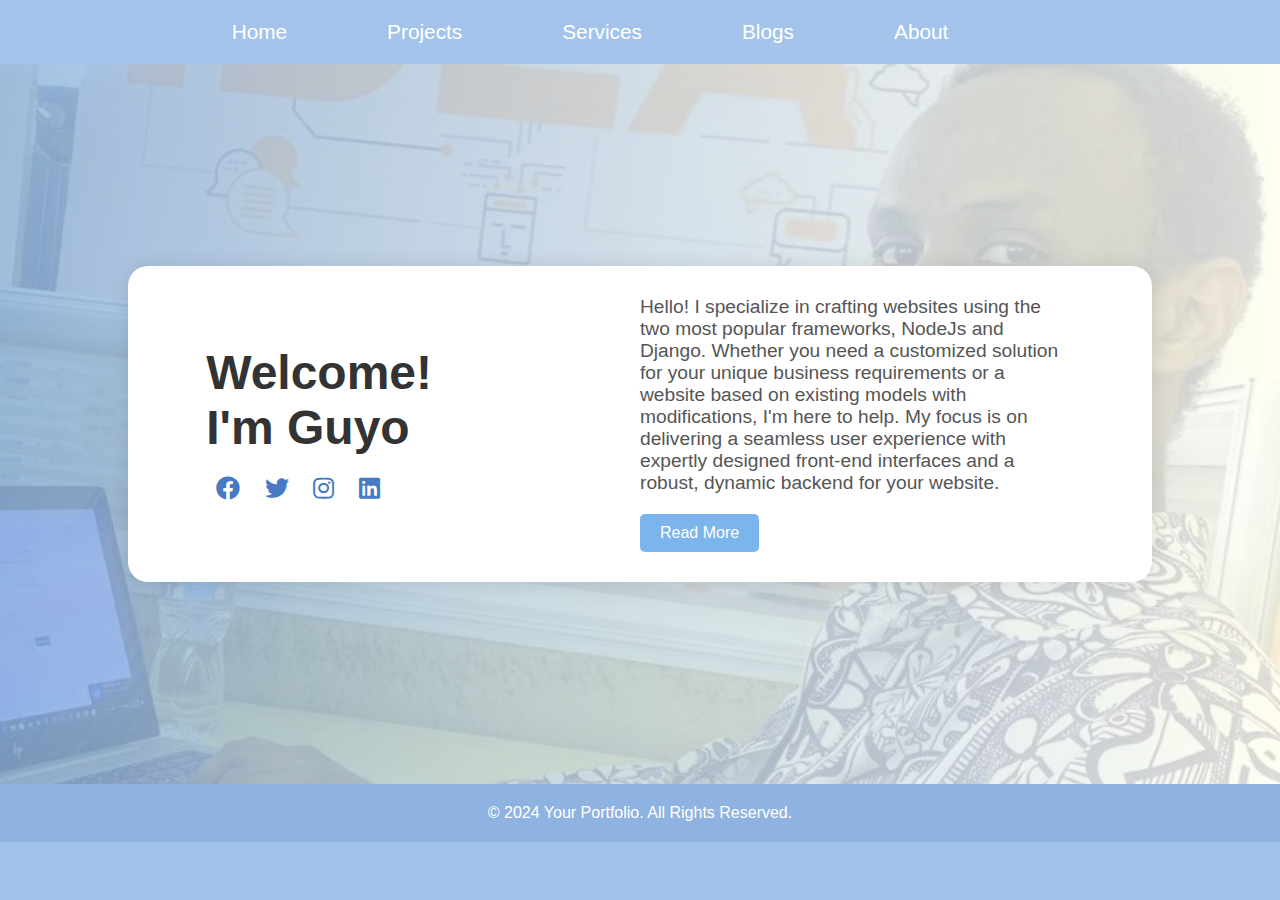
==== index.html @ 95947584 "first commit" ====
<!DOCTYPE html>
<html lang="en">
<head>
    <meta charset="UTF-8">
    <meta name="viewport" content="width=device-width, initial-scale=1.0">
    <title>Home</title>
    <link rel="stylesheet" href="index.css">
    <link rel="stylesheet" href="https://cdnjs.cloudflare.com/ajax/libs/font-awesome/5.15.4/css/all.min.css">
</head>
<body>
    <header>
        <nav>
            <ul class="nav-links">
                <li><a href="index.html">Home</a></li>
                <li><a href="projects.html">Projects</a></li>
                <li><a href="services.html">Services</a></li>
                <li><a href="blogs.html">Blogs</a></li>
                <li><a href="about.html">About</a></li>
            </ul>
        </nav>
    </header>

    <section class="hero-section">
        <div class="hero-content">
            <div class="hero-text">
                <h1>Welcome! <br>I'm Guyo</h1>
                <div class="social-icons">
                    <ul>
                        <li><a href="#"><i class="fab fa-facebook"></i></a></li>
                        <li><a href="#"><i class="fab fa-twitter"></i></a></li>
                        <li><a href="#"><i class="fab fa-instagram"></i></a></li>
                        <li><a href="#"><i class="fab fa-linkedin"></i></a></li>
                    </ul>
                </div>
            </div>
            <div class="description">
                <p>Hello! I specialize in crafting websites using the two most popular frameworks, NodeJs and Django. Whether you need a customized solution for your unique business requirements or a website based on existing models with modifications, I'm here to help. My focus is on delivering a seamless user experience with expertly designed front-end interfaces and a robust, dynamic backend for your website.</p>
                <a href="about.html" class="btn">Read More</a>
            </div>
        </div>
    </section>

    <footer>
        <p>&copy; 2024 Your Portfolio. All Rights Reserved.</p>
    </footer>
</body>
</html>
---- index.css ----
/* Reset CSS */
* {
    margin: 0;
    padding: 0;
    box-sizing: border-box;
}

body {
    font-family: Arial, sans-serif;
    background-color: #a0c1e9; /* Lighter primary color */
}

header {
    background-color: #a3c3eb; /* Lighter primary color */
    padding: 20px;
    text-align: center; /* Center the navigation bar */
}

.nav-links {
    list-style: none;
    display: flex;
    justify-content: center;
    align-items: center;
    padding: 0;
}

.nav-links li {
    margin-right: 100px;
}

.nav-links li a {
    text-decoration: none;
    color: #fff;
    font-weight: 100;
    font-size: 1.3rem; /* Larger font size */
    transition: color 0.3s ease;
}

.nav-links li a:hover {
    color: #d4e6fd; /* Hover color */
}

.hero-section {
    display: flex;
    justify-content: center;
    align-items: center;
    height: 80vh;
    background: linear-gradient(to right, rgba(143, 179, 224, 0.8), rgba(255, 255, 255, 0.8)), url('Images/port-image.jpg') center/cover no-repeat;
    padding: 50px 0;
}

.hero-content {
    display: flex;
    justify-content: center;
    align-items: center;
    width: 80%;
    max-width: 1200px;
    background-color: rgba(255, 255, 255, 1); /* Adjust the opacity (0.3 in this case) */
    padding: 30px;
    border-radius: 20px;
    box-shadow: 0px 0px 20px rgba(0, 0, 0, 0.1);
}


.hero-text {
    width: 45%;
    text-align: left;
}

.hero-text h1 {
    font-size: 3rem;
    color: #333;
    margin-bottom: 10px;
}

.social-icons {
    margin-top: 20px;
}

.social-icons ul {
    list-style: none;
}

.social-icons ul li {
    display: inline-block;
    margin: 0 10px;
}

.social-icons ul li a {
    color: #4779c4; /* Darker primary color */
    font-size: 1.5rem;
    transition: color 0.3s ease;
}

.social-icons ul li a:hover {
    color: #7cb5ec;
}

.description {
    width: 45%;
    text-align: left;
}

.description p {
    font-size: 1.2rem;
    color: #555;
    margin-bottom: 20px;
}

.btn {
    display: inline-block;
    padding: 10px 20px;
    background-color: #7cb5ec; /* Button color */
    color: #fff;
    text-decoration: none;
    border-radius: 5px;
    transition: background-color 0.3s ease;
}

.btn:hover {
    background-color: #4779c4; /* Hover color */
}

footer {
    text-align: center;
    padding: 20px;
    background-color: #8fb3e0; /* Lighter primary color */
    color: #fff;
}
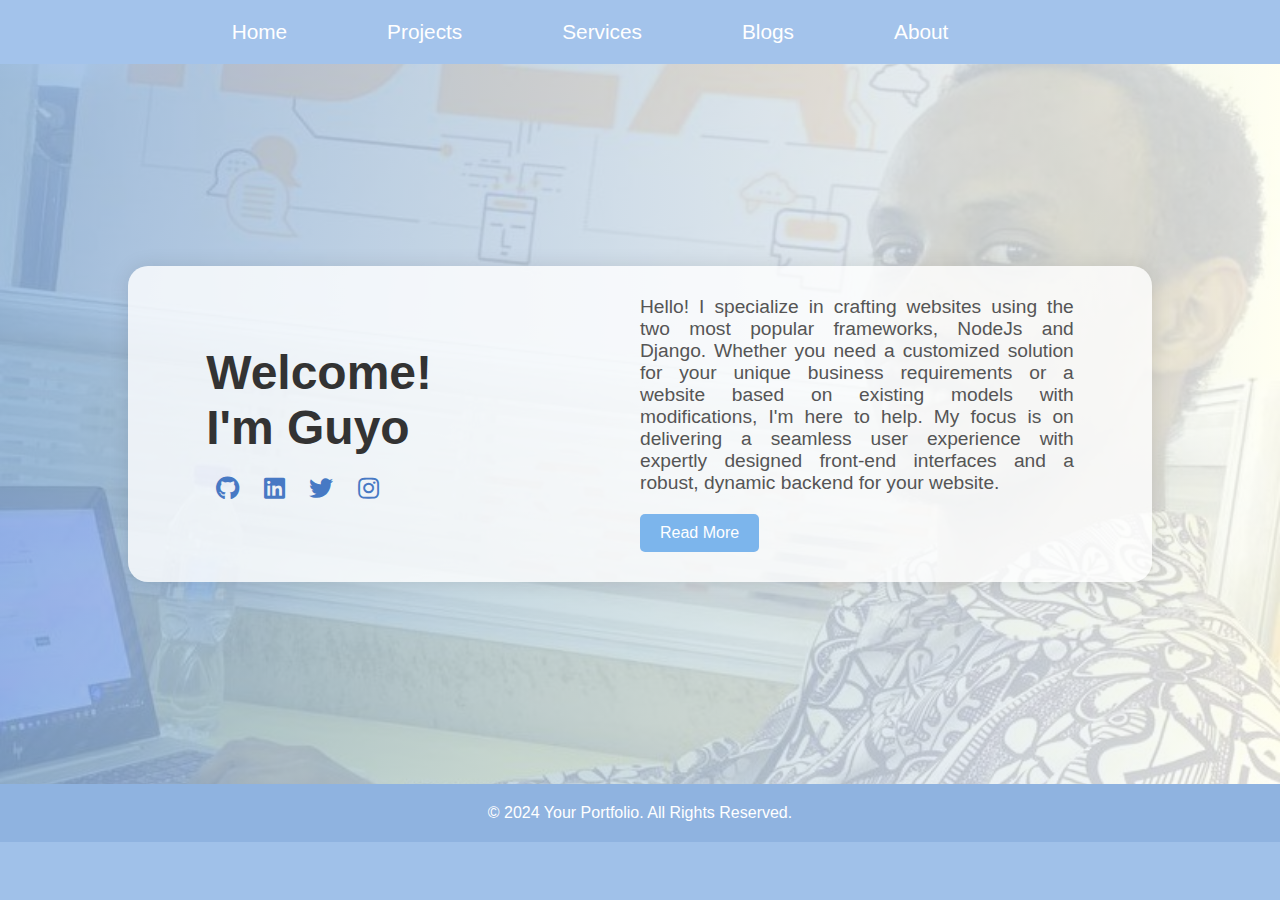
==== commit 9ebd4f33: "css changed" ====
--- a/index.html
+++ b/index.html
@@ -26,10 +26,10 @@
                 <h1>Welcome! <br>I'm Guyo</h1>
                 <div class="social-icons">
                     <ul>
-                        <li><a href="#"><i class="fab fa-facebook"></i></a></li>
+                        <li><a href="https://github.com"><i class="fab fa-github"></i></a></li>
+                        <li><a href="#"><i class="fab fa-linkedin"></i></a></li>
                         <li><a href="#"><i class="fab fa-twitter"></i></a></li>
                         <li><a href="#"><i class="fab fa-instagram"></i></a></li>
-                        <li><a href="#"><i class="fab fa-linkedin"></i></a></li>
                     </ul>
                 </div>
             </div>
--- a/index.css
+++ b/index.css
@@ -1,4 +1,3 @@
-/* Reset CSS */
 * {
     margin: 0;
     padding: 0;
@@ -7,13 +6,13 @@
 
 body {
     font-family: Arial, sans-serif;
-    background-color: #a0c1e9; /* Lighter primary color */
+    background-color: #a0c1e9; 
 }
 
 header {
-    background-color: #a3c3eb; /* Lighter primary color */
+    background-color: #a3c3eb; 
     padding: 20px;
-    text-align: center; /* Center the navigation bar */
+    text-align: center; 
 }
 
 .nav-links {
@@ -32,12 +31,12 @@
     text-decoration: none;
     color: #fff;
     font-weight: 100;
-    font-size: 1.3rem; /* Larger font size */
+    font-size: 1.3rem;
     transition: color 0.3s ease;
 }
 
 .nav-links li a:hover {
-    color: #d4e6fd; /* Hover color */
+    color: #d4e6fd;
 }
 
 .hero-section {
@@ -55,7 +54,7 @@
     align-items: center;
     width: 80%;
     max-width: 1200px;
-    background-color: rgba(255, 255, 255, 1); /* Adjust the opacity (0.3 in this case) */
+    background-color: rgba(255, 255, 255, 0.8); 
     padding: 30px;
     border-radius: 20px;
     box-shadow: 0px 0px 20px rgba(0, 0, 0, 0.1);
@@ -87,7 +86,7 @@
 }
 
 .social-icons ul li a {
-    color: #4779c4; /* Darker primary color */
+    color: #4779c4; 
     font-size: 1.5rem;
     transition: color 0.3s ease;
 }
@@ -105,12 +104,13 @@
     font-size: 1.2rem;
     color: #555;
     margin-bottom: 20px;
+    text-align: justify;
 }
 
 .btn {
     display: inline-block;
     padding: 10px 20px;
-    background-color: #7cb5ec; /* Button color */
+    background-color: #7cb5ec; 
     color: #fff;
     text-decoration: none;
     border-radius: 5px;
@@ -118,12 +118,12 @@
 }
 
 .btn:hover {
-    background-color: #4779c4; /* Hover color */
+    background-color: #4779c4; 
 }
 
 footer {
     text-align: center;
     padding: 20px;
-    background-color: #8fb3e0; /* Lighter primary color */
+    background-color: #8fb3e0; 
     color: #fff;
 }
